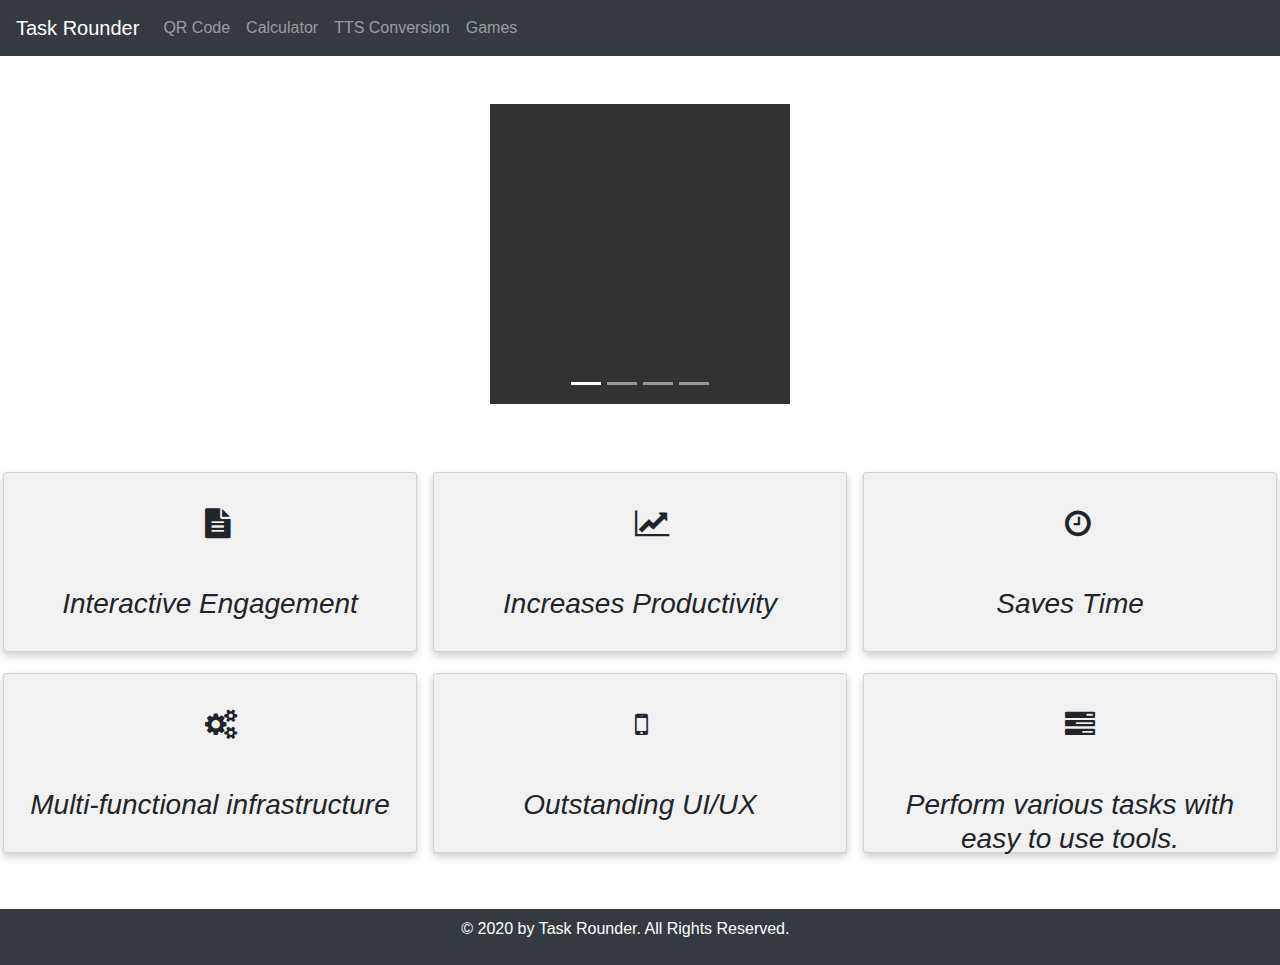
==== index.html @ e1c3a1f3 "design parts" ====
<!DOCTYPE html>
<html lang="en">

<head>
    <meta charset="UTF-8">
    <meta name="viewport" content="width=device-width, initial-scale=1.0">
    <title>Home</title>
    <link rel="stylesheet" href="https://maxcdn.bootstrapcdn.com/bootstrap/4.4.1/css/bootstrap.min.css">
    <script src="https://ajax.googleapis.com/ajax/libs/jquery/3.4.1/jquery.min.js"></script>
    <script src="https://cdnjs.cloudflare.com/ajax/libs/popper.js/1.16.0/umd/popper.min.js"></script>
    <script src="https://maxcdn.bootstrapcdn.com/bootstrap/4.4.1/js/bootstrap.min.js"></script>
    <link rel="stylesheet" href="https://cdnjs.cloudflare.com/ajax/libs/font-awesome/4.7.0/css/font-awesome.min.css">

</head>
<style>
    /* .column {
        float: left;
        width: 33.33%;
        padding: 8px 8px;
    } */
    .col-sm-4 {
        padding: 8px;
    }

    .row {
        margin: 0 -5px;
    }

    .row:after {
        display: table;
        clear: both;
    }

    .card {
        box-shadow: 0 4px 8px 0 rgba(0, 0, 0, 0.2);
        padding: 10px;
        height: 180px;
        text-align: center;
        background-color: #f1f1f1;
    }

    .floating {
        animation-name: floating;
        animation-duration: 3s;
        animation-iteration-count: infinite;
        animation-timing-function: ease-in-out;
        margin-top: 5px;
    }

    @keyframes floating {
        from {
            transform: translate(0, 0px);
        }

        65% {
            transform: translate(0, 15px);
        }

        to {
            transform: translate(0, -0px);
        }
    }

    .container-fluid {
        padding: 20px;
    }

    html {
        scroll-behavior: smooth;
    }
    .fa {
    padding: 20px;
    font-size: 30px;
    width: 50px;
    text-align: center;
    text-decoration: none;
    margin: 5px 2px;
    }
</style>

<body>

    <nav class="navbar navbar-expand-md bg-dark navbar-dark">
        <a class="navbar-brand" href="index.html">Task Rounder</a>
        <button class="navbar-toggler" type="button" data-toggle="collapse" data-target="#collapsetoggle">
            <span class="navbar-toggler-icon"></span>
        </button>
        <div class="collapse navbar-collapse" id="collapsetoggle">
            <ul class="navbar-nav">
                <li class="nav-item">
                    <a class="nav-link" href="qrcodegenerator.html">QR Code</a>
                </li>
                <li class="nav-item">
                    <a class="nav-link" href="calculator.html">Calculator</a>
                </li>
                <li class="nav-item">
                    <a class="nav-link" href="texttospeech.html">TTS Conversion</a>
                </li>
                <li class="nav-item">
                    <a class="nav-link" href="somegame.html">Games</a>
                </li>
            </ul>
        </div>
    </nav>

    <br><br>

    <center>
        <div id="demo" class="carousel slide" data-ride="carousel">

            <!-- Indicators -->
            <ul class="carousel-indicators">
                <li data-target="#demo" data-slide-to="0" class="active"></li>
                <li data-target="#demo" data-slide-to="1"></li>
                <li data-target="#demo" data-slide-to="2"></li>
                <li data-target="#demo" data-slide-to="3"></li>
            </ul>

            <!-- The slideshow -->
            <div class="carousel-inner">
                <div class="carousel-item active">
                    <canvas id="canvas" width="300" height="300" style="background-color:#333">
                    </canvas>
                </div>
                <div class="carousel-item">
                    <img src="tasks.jpg" alt="tasks">
                </div>
                <div class="carousel-item">
                    <img src="multitask.jpg" alt="multitask" width="400px" height="270px">
                </div>
                <div class="carousel-item">
                    <img src="texttask.jpg" alt="texttask" width="400px" height="270px">
                </div>
            </div>

            <!-- Left and right controls -->
            <a class="carousel-control-prev" href="#demo" data-slide="prev">
                <span class="carousel-control-prev-icon"></span>
            </a>
            <a class="carousel-control-next" href="#demo" data-slide="next">
                <span class="carousel-control-next-icon"></span>
            </a>

        </div>
    </center>

    <br><br>

    <div class="row">
        <div class="col-sm-4">
            <div class="card floating">
                <span><i class="fa fa-file-text fa-3x"></i></span><br>
                <h3><i> Interactive Engagement</i></h3>
            </div>
        </div>

        <div class="col-sm-4">
            <div class="card floating">
                <span><i class="fa fa-line-chart fa-3x"></i></span><br>
                <h3><i>Increases Productivity</i></h3>
            </div>
        </div>

        <div class="col-sm-4">
            <div class="card floating">
                <span><i class="fa fa-clock-o fa-3x"></i></span><br>
                <h3><i> Saves Time</i></h3>
            </div>
        </div>
        <br><br>
        <div class="col-sm-4">
            <div class="card floating">
                <span><i class="fa fa-cogs fa-3x"></i></span><br>
                <h3><i> Multi-functional infrastructure</i></h3>
            </div>
        </div>
        <div class="col-sm-4">
            <div class="card floating">
                <span><i class="fa fa-mobile fa-3x"></i></span><br>
                <h3><i> Outstanding UI/UX</i></h3>
            </div>
        </div>
        <div class="col-sm-4">
            <div class="card floating">
                <span><i class="fa fa-tasks fa-3x"></i></span><br>
                <h3><i>Perform various tasks with easy to use tools.</i></h3>
            </div>
        </div>
    </div>
    <br><br>
    <footer>
        <div class="footer bg-dark" id="footer">
            <div class="container">
                <div class="row">
                   <div class="col-sm-4"></div>
                    <div class="col-sm-4">
                        <p style="color: white;">&copy; 2020 by Task Rounder. All Rights Reserved.</p>
                    </div>
                    <div class="col-sm-4"></div>
                </div>
            </div>
        </div>
    </footer>
    <script>
        var canvas = document.getElementById("canvas");
        var ctx = canvas.getContext("2d");
        var radius = canvas.height / 2;
        ctx.translate(radius, radius);
        radius = radius * 0.90
        setInterval(drawClock, 1000);

        function drawClock() {
            drawFace(ctx, radius);
            drawNumbers(ctx, radius);
            drawTime(ctx, radius);
        }

        function drawFace(ctx, radius) {
            var grad;
            ctx.beginPath();
            ctx.arc(0, 0, radius, 0, 2 * Math.PI);
            ctx.fillStyle = 'white';
            ctx.fill();
            grad = ctx.createRadialGradient(0, 0, radius * 0.95, 0, 0, radius * 1.05);
            grad.addColorStop(0, '#333');
            grad.addColorStop(0.5, 'white');
            grad.addColorStop(1, '#333');
            ctx.strokeStyle = grad;
            ctx.lineWidth = radius * 0.1;
            ctx.stroke();
            ctx.beginPath();
            ctx.arc(0, 0, radius * 0.1, 0, 2 * Math.PI);
            ctx.fillStyle = '#333';
            ctx.fill();
        }

        function drawNumbers(ctx, radius) {
            var ang;
            var num;
            ctx.font = radius * 0.15 + "px arial";
            ctx.textBaseline = "middle";
            ctx.textAlign = "center";
            for (num = 1; num < 13; num++) {
                ang = num * Math.PI / 6;
                ctx.rotate(ang);
                ctx.translate(0, -radius * 0.85);
                ctx.rotate(-ang);
                ctx.fillText(num.toString(), 0, 0);
                ctx.rotate(ang);
                ctx.translate(0, radius * 0.85);
                ctx.rotate(-ang);
            }
        }

        function drawTime(ctx, radius) {
            var now = new Date();
            var hour = now.getHours();
            var minute = now.getMinutes();
            var second = now.getSeconds();
            //hour
            hour = hour % 12;
            hour = (hour * Math.PI / 6) +
                (minute * Math.PI / (6 * 60)) +
                (second * Math.PI / (360 * 60));
            drawHand(ctx, hour, radius * 0.5, radius * 0.07);
            //minute
            minute = (minute * Math.PI / 30) + (second * Math.PI / (30 * 60));
            drawHand(ctx, minute, radius * 0.8, radius * 0.07);
            // second
            second = (second * Math.PI / 30);
            drawHand(ctx, second, radius * 0.9, radius * 0.02);
        }

        function drawHand(ctx, pos, length, width) {
            ctx.beginPath();
            ctx.lineWidth = width;
            ctx.lineCap = "round";
            ctx.moveTo(0, 0);
            ctx.rotate(pos);
            ctx.lineTo(0, -length);
            ctx.stroke();
            ctx.rotate(-pos);
        }
    </script>

</body>

</html>
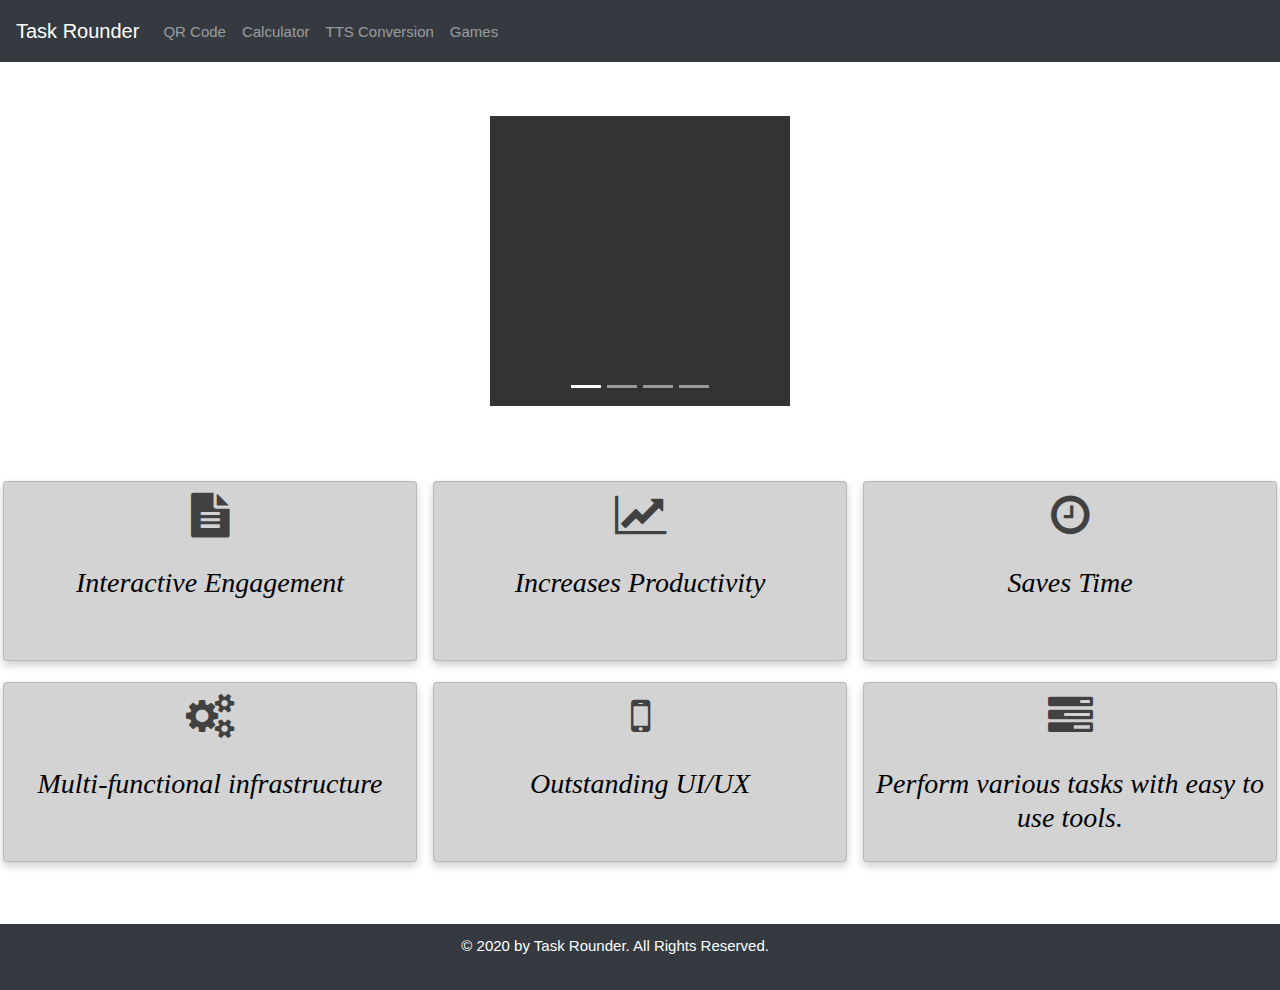
==== commit ae40d26e: "game done" ====
--- a/index.html
+++ b/index.html
@@ -10,35 +10,29 @@
     <script src="https://cdnjs.cloudflare.com/ajax/libs/popper.js/1.16.0/umd/popper.min.js"></script>
     <script src="https://maxcdn.bootstrapcdn.com/bootstrap/4.4.1/js/bootstrap.min.js"></script>
     <link rel="stylesheet" href="https://cdnjs.cloudflare.com/ajax/libs/font-awesome/4.7.0/css/font-awesome.min.css">
-
+    <link rel="stylesheet" href="style.css">
 </head>
 <style>
-    /* .column {
-        float: left;
-        width: 33.33%;
-        padding: 8px 8px;
-    } */
     .col-sm-4 {
         padding: 8px;
     }
-
     .row {
         margin: 0 -5px;
     }
-
     .row:after {
         display: table;
         clear: both;
     }
-
     .card {
         box-shadow: 0 4px 8px 0 rgba(0, 0, 0, 0.2);
         padding: 10px;
         height: 180px;
         text-align: center;
+        background-color: #D3D3D3;
+    }
+    .card:hover{
         background-color: #f1f1f1;
     }
-
     .floating {
         animation-name: floating;
         animation-duration: 3s;
@@ -46,7 +40,6 @@
         animation-timing-function: ease-in-out;
         margin-top: 5px;
     }
-
     @keyframes floating {
         from {
             transform: translate(0, 0px);
@@ -60,21 +53,11 @@
             transform: translate(0, -0px);
         }
     }
-
     .container-fluid {
         padding: 20px;
     }
-
     html {
         scroll-behavior: smooth;
-    }
-    .fa {
-    padding: 20px;
-    font-size: 30px;
-    width: 50px;
-    text-align: center;
-    text-decoration: none;
-    margin: 5px 2px;
     }
 </style>
 
@@ -97,7 +80,7 @@
                     <a class="nav-link" href="texttospeech.html">TTS Conversion</a>
                 </li>
                 <li class="nav-item">
-                    <a class="nav-link" href="somegame.html">Games</a>
+                    <a class="nav-link" href="snakegame.html">Games</a>
                 </li>
             </ul>
         </div>
@@ -119,11 +102,11 @@
             <!-- The slideshow -->
             <div class="carousel-inner">
                 <div class="carousel-item active">
-                    <canvas id="canvas" width="300" height="300" style="background-color:#333">
+                    <canvas id="canvas" width="300" height="290" style="background-color:#333">
                     </canvas>
                 </div>
                 <div class="carousel-item">
-                    <img src="tasks.jpg" alt="tasks">
+                    <img src="tasks.jpg" alt="tasks" width="400px" height="270px">
                 </div>
                 <div class="carousel-item">
                     <img src="multitask.jpg" alt="multitask" width="400px" height="270px">
--- a/style.css
+++ b/style.css
@@ -0,0 +1,1429 @@
+@font-face {
+  font-family: 'icomoon';
+  src: url("../fonts/icomoon/icomoon.eot?srf3rx");
+  src: url("../fonts/icomoon/icomoon.eot?srf3rx#iefix") format("embedded-opentype"), url("../fonts/icomoon/icomoon.ttf?srf3rx") format("truetype"), url("../fonts/icomoon/icomoon.woff?srf3rx") format("woff"), url("../fonts/icomoon/icomoon.svg?srf3rx#icomoon") format("svg");
+  font-weight: normal;
+  font-style: normal; }
+
+/* =======================================================
+*
+* 	Template Style 
+*	Edit this section
+*
+* ======================================================= */
+body {
+  font-family: "Quicksand", Arial, sans-serif;
+  font-weight: 400;
+  font-size: 15px;
+  line-height: 1.8;
+  color: rgba(0, 0, 0, 0.7); }
+  @media screen and (max-width: 992px) {
+    body {
+      font-size: 16px; } }
+
+a {
+  color: #2c98f0;
+  -webkit-transition: 0.5s;
+  -o-transition: 0.5s;
+  transition: 0.5s; }
+  a:hover, a:active, a:focus {
+    color: #2c98f0;
+    outline: none;
+    text-decoration: none !important; }
+
+p {
+  margin-bottom: 1.5em; }
+
+h1, h2, h3, h4, h5, h6 {
+  color: #000;
+  font-family: "Playfair Display", Georgia, serif;
+  font-weight: 400;
+  margin: 0 0 30px 0; }
+
+figure {
+  margin-bottom: 2.5em;
+  float: left;
+  width: 100%; }
+  figure figcaption {
+    font-size: 16px;
+    width: 80%;
+    margin: 20px auto 0px auto;
+    color: #b3b3b3;
+    font-style: italic;
+    font-family: "Quicksand", Arial, sans-serif; }
+    @media screen and (max-width: 480px) {
+      figure figcaption {
+        width: 100%; } }
+
+::-webkit-selection {
+  color: #fff;
+  background: #2c98f0; }
+
+::-moz-selection {
+  color: #fff;
+  background: #2c98f0; }
+
+::selection {
+  color: #fff;
+  background: #2c98f0; }
+
+#colorlib-page {
+  width: 100%;
+  overflow: hidden;
+  position: relative; }
+
+#colorlib-aside {
+  padding-top: 3em;
+  padding-bottom: 40px;
+  float: left;
+  width: 300px;
+  position: fixed;
+  overflow-y: scroll;
+  z-index: 1001;
+  background: #f2f3f7;
+  -webkit-transition: 0.5s;
+  -o-transition: 0.5s;
+  transition: 0.5s; }
+  @media screen and (max-width: 768px) {
+    #colorlib-aside {
+      width: 300px;
+      -moz-transform: translateX(-300px);
+      -webkit-transform: translateX(-300px);
+      -ms-transform: translateX(-300px);
+      -o-transform: translateX(-300px);
+      transform: translateX(-300px);
+      padding-top: 4em; } }
+  #colorlib-aside .author-img {
+    width: 150px;
+    height: 150px;
+    margin: 0 auto;
+    margin-bottom: 30px;
+    -webkit-border-radius: 50%;
+    -moz-border-radius: 50%;
+    -ms-border-radius: 50%;
+    border-radius: 50%; }
+  #colorlib-aside .position {
+    display: block;
+    margin-bottom: 2em;
+    font-size: 12px;
+    text-transform: uppercase; }
+  #colorlib-aside #colorlib-logo {
+    text-align: right;
+    font-weight: 700;
+    font-size: 22px;
+    margin-bottom: .5em;
+    display: block;
+    width: 100%; }
+    #colorlib-aside #colorlib-logo a {
+      display: block;
+      text-align: center;
+      color: #000;
+      padding-right: .3em; }
+  #colorlib-aside #colorlib-main-menu {
+    display: block;
+    width: 100%; }
+    #colorlib-aside #colorlib-main-menu .collapse {
+      display: block !important; }
+    #colorlib-aside #colorlib-main-menu ul {
+      text-align: center;
+      margin: 0;
+      padding: 0; }
+      @media screen and (max-width: 768px) {
+        #colorlib-aside #colorlib-main-menu ul {
+          margin: 0 0 2em 0; } }
+      #colorlib-aside #colorlib-main-menu ul li {
+        margin: 0 0 10px 0;
+        padding: 0;
+        list-style: none;
+        font-size: 12px;
+        font-weight: 500;
+        text-transform: uppercase;
+        letter-spacing: 1px; }
+        #colorlib-aside #colorlib-main-menu ul li a {
+          color: rgba(0, 0, 0, 0.7);
+          text-decoration: none;
+          position: relative;
+          padding: 10px 0;
+          font-family: "Quicksand", Arial, sans-serif;
+          -webkit-transition: 0.3s;
+          -o-transition: 0.3s;
+          transition: 0.3s; }
+          #colorlib-aside #colorlib-main-menu ul li a:after {
+            content: "";
+            position: absolute;
+            height: 1px;
+            bottom: 7px;
+            left: 0;
+            right: 0;
+            background-color: #2c98f0;
+            visibility: hidden;
+            -webkit-transform: scaleX(0);
+            -moz-transform: scaleX(0);
+            -ms-transform: scaleX(0);
+            -o-transform: scaleX(0);
+            transform: scaleX(0);
+            -webkit-transition: all 0.3s cubic-bezier(0.175, 0.885, 0.32, 1.275);
+            -moz-transition: all 0.3s cubic-bezier(0.175, 0.885, 0.32, 1.275);
+            -ms-transition: all 0.3s cubic-bezier(0.175, 0.885, 0.32, 1.275);
+            -o-transition: all 0.3s cubic-bezier(0.175, 0.885, 0.32, 1.275);
+            transition: all 0.3s cubic-bezier(0.175, 0.885, 0.32, 1.275); }
+          #colorlib-aside #colorlib-main-menu ul li a:hover {
+            text-decoration: none;
+            color: black; }
+            #colorlib-aside #colorlib-main-menu ul li a:hover:after {
+              visibility: visible;
+              -webkit-transform: scaleX(1);
+              -moz-transform: scaleX(1);
+              -ms-transform: scaleX(1);
+              -o-transform: scaleX(1);
+              transform: scaleX(1); }
+        #colorlib-aside #colorlib-main-menu ul li.active a {
+          color: #2c98f0; }
+          #colorlib-aside #colorlib-main-menu ul li.active a:after {
+            visibility: visible;
+            -webkit-transform: scaleX(1);
+            -moz-transform: scaleX(1);
+            -ms-transform: scaleX(1);
+            -o-transform: scaleX(1);
+            transform: scaleX(1); }
+  #colorlib-aside .colorlib-footer {
+    font-size: 15px;
+    text-align: center;
+    font-weight: 400;
+    color: rgba(0, 0, 0, 0.5);
+    padding: 0 20px;
+    width: 100%; }
+    @media screen and (max-width: 768px) {
+      #colorlib-aside .colorlib-footer {
+        position: relative;
+        bottom: 0; } }
+    #colorlib-aside .colorlib-footer span {
+      display: block; }
+    #colorlib-aside .colorlib-footer ul {
+      padding: 0;
+      margin: 0; }
+      #colorlib-aside .colorlib-footer ul li {
+        padding: 0;
+        margin: 0;
+        display: inline;
+        list-style: none; }
+        #colorlib-aside .colorlib-footer ul li a {
+          color: rgba(255, 255, 255, 0.3);
+          padding: 4px; }
+          #colorlib-aside .colorlib-footer ul li a:hover, #colorlib-aside .colorlib-footer ul li a:active, #colorlib-aside .colorlib-footer ul li a:focus {
+            text-decoration: none;
+            outline: none;
+            color: #2c98f0; }
+
+.container-wrap {
+  max-width: 1170px;
+  margin: 0 auto; }
+
+#colorlib-main {
+  width: calc(100% - 300px);
+  float: right;
+  -webkit-transition: 0.5s;
+  -o-transition: 0.5s;
+  transition: 0.5s; }
+  @media screen and (max-width: 768px) {
+    #colorlib-main {
+      width: 100%;
+      padding: 0 1em; } }
+
+#colorlib-hero {
+  min-height: 500px;
+  background: #fff url(../images/loader.gif) no-repeat center center;
+  width: 100%;
+  float: left;
+  margin-bottom: 10em;
+  clear: both; }
+  #colorlib-hero .flexslider {
+    border: none;
+    z-index: 1;
+    margin-bottom: 0; }
+    #colorlib-hero .flexslider .slides {
+      position: relative;
+      overflow: visible; }
+      #colorlib-hero .flexslider .slides li {
+        background-repeat: no-repeat;
+        background-size: cover;
+        background-position: bottom center;
+        min-height: 400px;
+        position: relative; }
+    #colorlib-hero .flexslider .flex-control-nav {
+      bottom: 20px;
+      z-index: 1000;
+      left: 20px;
+      float: left;
+      width: auto; }
+      @media screen and (max-width: 768px) {
+        #colorlib-hero .flexslider .flex-control-nav {
+          right: 20px;
+          top: 100px; } }
+      #colorlib-hero .flexslider .flex-control-nav li {
+        display: block;
+        margin-bottom: 10px; }
+        #colorlib-hero .flexslider .flex-control-nav li a {
+          background: rgba(0, 0, 0, 0.5);
+          -webkit-box-shadow: none;
+          box-shadow: none;
+          width: 12px;
+          height: 12px;
+          cursor: pointer; }
+          #colorlib-hero .flexslider .flex-control-nav li a.flex-active {
+            cursor: pointer;
+            background: transparent;
+            border: 2px solid #2c98f0; }
+    #colorlib-hero .flexslider .flex-direction-nav {
+      display: none; }
+    #colorlib-hero .flexslider .slider-text {
+      display: table;
+      opacity: 0;
+      min-height: 500px;
+      z-index: 9; }
+      #colorlib-hero .flexslider .slider-text > .slider-text-inner {
+        display: table-cell;
+        vertical-align: middle;
+        min-height: 700px;
+        padding: 2.5em;
+        position: relative; }
+        @media screen and (max-width: 768px) {
+          #colorlib-hero .flexslider .slider-text > .slider-text-inner {
+            text-align: center; } }
+        #colorlib-hero .flexslider .slider-text > .slider-text-inner h1, #colorlib-hero .flexslider .slider-text > .slider-text-inner h2 {
+          margin: 0;
+          padding: 0;
+          color: black;
+          font-family: "Playfair Display", Georgia, serif; }
+        #colorlib-hero .flexslider .slider-text > .slider-text-inner h1 {
+          margin-bottom: 20px;
+          font-size: 60px;
+          line-height: 1.3;
+          font-weight: 700; }
+          @media screen and (max-width: 768px) {
+            #colorlib-hero .flexslider .slider-text > .slider-text-inner h1 {
+              font-size: 28px; } }
+        #colorlib-hero .flexslider .slider-text > .slider-text-inner h2 {
+          font-size: 18px;
+          line-height: 1.5;
+          margin-bottom: 30px;
+          font-weight: 300;
+          font-family: "Quicksand", Arial, sans-serif; }
+          #colorlib-hero .flexslider .slider-text > .slider-text-inner h2 a {
+            color: rgba(44, 152, 240, 0.8);
+            border-bottom: 1px solid rgba(44, 152, 240, 0.7); }
+        #colorlib-hero .flexslider .slider-text > .slider-text-inner .heading-section {
+          font-size: 50px; }
+          @media screen and (max-width: 768px) {
+            #colorlib-hero .flexslider .slider-text > .slider-text-inner .heading-section {
+              font-size: 30px; } }
+        #colorlib-hero .flexslider .slider-text > .slider-text-inner s
+.colorlib-lead {
+          font-size: 20px;
+          color: #fff; }
+        #colorlib-hero .flexslider .slider-text > .slider-text-inner p {
+          margin-bottom: 0; }
+        #colorlib-hero .flexslider .slider-text > .slider-text-inner .btn {
+          font-size: 12px;
+          text-transform: uppercase;
+          letter-spacing: 2px;
+          color: #000;
+          padding: 10px 15px !important;
+          border: none;
+          font-weight: 400; }
+          #colorlib-hero .flexslider .slider-text > .slider-text-inner .btn.btn-learn {
+            color: #000;
+            border: 1px solid #000;
+            background: transparent !important; }
+            #colorlib-hero .flexslider .slider-text > .slider-text-inner .btn.btn-learn:hover {
+              background: transparent !important;
+              border: 1px solid #000 !important; }
+          @media screen and (max-width: 768px) {
+            #colorlib-hero .flexslider .slider-text > .slider-text-inner .btn {
+              width: 100%; } }
+
+body.offcanvas {
+  overflow-x: hidden; }
+  body.offcanvas #colorlib-aside {
+    -moz-transform: translateX(0);
+    -webkit-transform: translateX(0);
+    -ms-transform: translateX(0);
+    -o-transform: translateX(0);
+    transform: translateX(0);
+    width: 300px;
+    background: #f2f3f7;
+    z-index: 999;
+    position: fixed; }
+  body.offcanvas #colorlib-main, body.offcanvas .colorlib-nav-toggle {
+    top: 0;
+    -moz-transform: translateX(300px);
+    -webkit-transform: translateX(300px);
+    -ms-transform: translateX(300px);
+    -o-transform: translateX(300px);
+    transform: translateX(300px); }
+
+.colorlib-narrow-content {
+  padding: 0 2.5em; }
+  @media screen and (max-width: 768px) {
+    .colorlib-narrow-content {
+      padding: 0; } }
+
+.no-gutters {
+  margin: 0;
+  padding: 0; }
+
+.colorlib-experience,
+.colorlib-skills,
+.colorlib-education,
+.colorlib-blog,
+.colorlib-work,
+.colorlib-about,
+.colorlib-services,
+.colorlib-contact {
+  padding-top: 4em;
+  padding-bottom: 9em;
+  clear: both;
+  width: 100%;
+  display: block; }
+  @media screen and (max-width: 768px) {
+    .colorlib-experience,
+    .colorlib-skills,
+    .colorlib-education,
+    .colorlib-blog,
+    .colorlib-work,
+    .colorlib-about,
+    .colorlib-services,
+    .colorlib-contact {
+      padding-top: 5em;
+      padding-bottom: 8em; } }
+
+.author-img {
+  background-size: cover;
+  background-position: center center;
+  background-repeat: no-repeat;
+  position: relative; }
+
+.colorlib-heading {
+  font-size: 18px;
+  margin-bottom: 4em;
+  font-weight: 700;
+  text-transform: uppercase;
+  letter-spacing: 5px;
+  line-height: 1.8;
+  position: relative; }
+  .colorlib-heading span {
+    display: block; }
+  @media screen and (max-width: 768px) {
+    .colorlib-heading {
+      margin-bottom: 3em; } }
+
+.heading-meta {
+  margin-bottom: 15px;
+  display: block;
+  font-size: 10px;
+  text-transform: uppercase;
+  color: #999999;
+  font-weight: 500;
+  letter-spacing: 5px; }
+
+.about-img {
+  width: 100%;
+  height: 600px;
+  margin-bottom: 30px; }
+
+.about-desc h3 {
+  font-size: 18px;
+  text-transform: uppercase;
+  letter-spacing: 5px;
+  font-weight: 500; }
+
+.hire {
+  padding: 2em;
+  background: #f9bf3f; }
+  .hire h2 {
+    line-height: 1.5; }
+  .hire .btn-hire {
+    color: #000;
+    text-transform: uppercase;
+    letter-spacing: 1px;
+    bordeR: 1px solid #000;
+    padding: 2px 10px; }
+
+.fancy-collapse-panel .panel-default > .panel-heading {
+  padding: 0; }
+
+.panel-heading a {
+  padding: 20px 25px;
+  display: block;
+  width: 100%;
+  font-weight: 500;
+  font-size: 14px;
+  letter-spacing: 1px;
+  text-transform: uppercase;
+  font-family: "Quicksand", Arial, sans-serif;
+  background-color: #2c98f0;
+  color: #fff;
+  position: relative;
+  -webkit-box-shadow: none !important;
+  -moz-box-shadow: none !important;
+  -ms-box-shadow: none !important;
+  -o-box-shadow: none !important;
+  box-shadow: none !important; }
+
+.panel {
+  -webkit-box-shadow: none !important;
+  -moz-box-shadow: none !important;
+  -ms-box-shadow: none !important;
+  -o-box-shadow: none !important;
+  box-shadow: none !important;
+  border: none; }
+
+.panel-heading a:after {
+  font-family: "icomoon";
+  content: "\e115";
+  position: absolute;
+  right: 20px;
+  font-size: 14px;
+  font-weight: 400;
+  top: 50%;
+  line-height: 1;
+  margin-top: -7px; }
+
+.panel-heading a.collapsed:after {
+  content: "\e114"; }
+
+.panel-heading a.collapsed {
+  background: #f2f3f7;
+  border: 1px solid #e6e6e6 !important;
+  color: #333333; }
+
+.panel-body {
+  padding: 1.5em;
+  margin-top: 5px;
+  border: 1px solid #e6e6e6 !important; }
+
+.timeline-centered {
+  position: relative;
+  margin-bottom: 30px; }
+
+.timeline-centered:before, .timeline-centered:after {
+  content: " ";
+  display: table; }
+
+.timeline-centered:after {
+  clear: both; }
+
+.timeline-centered:before, .timeline-centered:after {
+  content: " ";
+  display: table; }
+
+.timeline-centered:after {
+  clear: both; }
+
+.timeline-centered:before {
+  content: '';
+  position: absolute;
+  display: block;
+  width: 4px;
+  background: #f2f3f7;
+  top: 20px;
+  bottom: 20px;
+  margin-left: 29px; }
+
+.timeline-centered .timeline-entry {
+  position: relative;
+  margin-top: 5px;
+  margin-left: 30px;
+  margin-bottom: 10px;
+  clear: both; }
+
+.timeline-centered .timeline-entry .timeline-entry-inner {
+  position: relative;
+  margin-left: -20px; }
+
+.timeline-centered .timeline-entry .timeline-entry-inner .timeline-icon {
+  display: block;
+  width: 40px;
+  height: 40px;
+  background: #2c98f0;
+  -webkit-border-radius: 50%;
+  -moz-border-radius: 50%;
+  -ms-border-radius: 50%;
+  border-radius: 50%;
+  text-align: center;
+  -moz-box-shadow: 0 0 0 5px #f2f3f7;
+  -webkit-box-shadow: 0 0 0 5px #f2f3f7;
+  box-shadow: 0 0 0 5px #f2f3f7;
+  line-height: 40px;
+  float: left; }
+  .timeline-centered .timeline-entry .timeline-entry-inner .timeline-icon i {
+    color: #fff; }
+  .timeline-centered .timeline-entry .timeline-entry-inner .timeline-icon.color-2 {
+    background: #ec5453; }
+  .timeline-centered .timeline-entry .timeline-entry-inner .timeline-icon.color-3 {
+    background: #f9bf3f; }
+  .timeline-centered .timeline-entry .timeline-entry-inner .timeline-icon.color-4 {
+    background: #a84cb8; }
+  .timeline-centered .timeline-entry .timeline-entry-inner .timeline-icon.color-5 {
+    background: #2fa499; }
+  .timeline-centered .timeline-entry .timeline-entry-inner .timeline-icon.color-none {
+    background: #fff;
+    width: 20px;
+    height: 20px;
+    margin-left: 10px; }
+
+.timeline-centered .timeline-entry .timeline-entry-inner .timeline-label {
+  position: relative;
+  background: #f2f3f7;
+  padding: 1.5em;
+  margin-left: 60px;
+  -webkit-background-clip: padding-box;
+  -moz-background-clip: padding;
+  background-clip: padding-box; }
+
+.timeline-centered .timeline-entry .timeline-entry-inner .timeline-label:after {
+  content: '';
+  display: block;
+  position: absolute;
+  width: 0;
+  height: 0;
+  border-style: solid;
+  border-width: 9px 9px 9px 0;
+  border-color: transparent #f2f3f7 transparent transparent;
+  left: 0;
+  top: 10px;
+  margin-left: -9px; }
+
+.timeline-centered .timeline-entry .timeline-entry-inner .timeline-label p + p {
+  margin-top: 15px; }
+
+.timeline-centered .timeline-entry .timeline-entry-inner .timeline-label h2 {
+  font-size: 20px;
+  font-family: "Quicksand", Arial, sans-serif;
+  font-weight: 500; }
+
+.timeline-centered .timeline-entry .timeline-entry-inner .timeline-label h2 a {
+  color: #000; }
+
+.timeline-centered .timeline-entry .timeline-entry-inner .timeline-label h2 span {
+  -webkit-opacity: .4;
+  -moz-opacity: .4;
+  opacity: .4;
+  -ms-filter: alpha(opacity=40);
+  filter: alpha(opacity=40);
+  font-size: 16px; }
+
+.services {
+  margin-bottom: 30px;
+  padding: 1.5em;
+  -webkit-box-shadow: 0px 0px 56px -8px rgba(0, 0, 0, 0.17);
+  -moz-box-shadow: 0px 0px 56px -8px rgba(0, 0, 0, 0.17);
+  -ms-box-shadow: 0px 0px 56px -8px rgba(0, 0, 0, 0.17);
+  -o-box-shadow: 0px 0px 56px -8px rgba(0, 0, 0, 0.17);
+  box-shadow: 0px 0px 56px -8px rgba(0, 0, 0, 0.17);
+  border-bottom: 2px solid #2c98f0; }
+  .services .icon2 {
+    display: block;
+    margin-bottom: 20px; }
+    .services .icon2 i {
+      font-size: 30px;
+      color: #2c98f0; }
+  .services h3 {
+    font-family: "Quicksand", Arial, sans-serif;
+    font-size: 16px;
+    font-weight: 500; }
+  .services.color-2 {
+    border-bottom: 2px solid #ec5453; }
+    .services.color-2 .icon2 i {
+      color: #ec5453; }
+  .services.color-3 {
+    border-bottom: 2px solid #f9bf3f; }
+    .services.color-3 .icon2 i {
+      color: #f9bf3f; }
+  .services.color-4 {
+    border-bottom: 2px solid #a84cb8; }
+    .services.color-4 .icon2 i {
+      color: #a84cb8; }
+  .services.color-5 {
+    border-bottom: 2px solid #2fa499; }
+  .services.color-6 {
+    border-bottom: 2px solid #4054b2; }
+
+.services {
+  margin-bottom: 80px;
+  position: relative;
+  z-index: 0; }
+  @media screen and (max-width: 768px) {
+    .services {
+      margin-bottom: 4em; } }
+  .services .icon {
+    position: absolute;
+    top: -20px;
+    left: 0;
+    right: 0;
+    width: 100px;
+    height: 50px;
+    display: table;
+    margin: 0 auto;
+    background: #2c98f0; }
+    .services .icon:before, .services .icon:after {
+      position: absolute;
+      left: 0;
+      right: 0;
+      content: ''; }
+    .services .icon:before {
+      top: -30px;
+      width: 0;
+      height: 0;
+      border-style: solid;
+      border-width: 0 50px 30px 50px;
+      border-color: transparent transparent #2c98f0 transparent; }
+    .services .icon:after {
+      bottom: -30px;
+      width: 0;
+      height: 0;
+      border-style: solid;
+      border-width: 30px 50px 0 50px;
+      border-color: #2c98f0 transparent transparent transparent; }
+    .services .icon i {
+      font-size: 30px;
+      color: #fff;
+      z-index: 1;
+      display: table-cell;
+      vertical-align: middle; }
+  .services .desc {
+    margin-top: 60px; }
+    .services .desc h3 {
+      font-size: 16px;
+      font-weight: 700;
+      text-transform: uppercase; }
+  .services.color-2 .icon {
+    background: #ec5453; }
+    .services.color-2 .icon:before {
+      border-color: transparent transparent #ec5453 transparent; }
+    .services.color-2 .icon:after {
+      border-color: #ec5453 transparent transparent transparent; }
+  .services.color-3 .icon {
+    background: #f9bf3f; }
+    .services.color-3 .icon:before {
+      border-color: transparent transparent #f9bf3f transparent; }
+    .services.color-3 .icon:after {
+      border-color: #f9bf3f transparent transparent transparent; }
+  .services.color-4 .icon {
+    background: #a84cb8; }
+    .services.color-4 .icon:before {
+      border-color: transparent transparent #a84cb8 transparent; }
+    .services.color-4 .icon:after {
+      border-color: #a84cb8 transparent transparent transparent; }
+  .services.color-5 .icon {
+    background: #2fa499; }
+    .services.color-5 .icon:before {
+      border-color: transparent transparent #2fa499 transparent; }
+    .services.color-5 .icon:after {
+      border-color: #2fa499 transparent transparent transparent; }
+  .services.color-6 .icon {
+    background: #4054b2; }
+    .services.color-6 .icon:before {
+      border-color: transparent transparent #4054b2 transparent; }
+    .services.color-6 .icon:after {
+      border-color: #4054b2 transparent transparent transparent; }
+
+.progress-wrap h3 {
+  font-size: 16px;
+  font-family: "Quicksand", Arial, sans-serif;
+  margin-bottom: 10px; }
+
+.progress {
+  height: 6px;
+  -webkit-box-shadow: none;
+  box-shadow: none;
+  background: #f2f3f7;
+  overflow: visible; }
+
+.progress-bar {
+  background: #2c98f0;
+  -webkit-box-shadow: none;
+  box-shadow: none;
+  font-size: 12px;
+  line-height: 1.2;
+  color: #000;
+  font-weight: 600;
+  text-align: right;
+  position: relative;
+  overflow: visible;
+  -webkit-border-radius: 8px;
+  -moz-border-radius: 8px;
+  -ms-border-radius: 8px;
+  border-radius: 8px; }
+  .progress-bar:after {
+    position: absolute;
+    top: -2px;
+    right: 0;
+    width: 10px;
+    height: 10px;
+    content: '';
+    background: #2c98f0;
+    -webkit-border-radius: 50%;
+    -moz-border-radius: 50%;
+    -ms-border-radius: 50%;
+    border-radius: 50%; }
+  .progress-bar span {
+    position: absolute;
+    top: -22px;
+    right: 0; }
+  .progress-bar.color-1 {
+    background: #2c98f0; }
+    .progress-bar.color-1:after {
+      background: #2c98f0; }
+    .progress-bar.color-1 span {
+      color: #2c98f0; }
+  .progress-bar.color-2 {
+    background: #ec5453; }
+    .progress-bar.color-2:after {
+      background: #ec5453; }
+    .progress-bar.color-2 span {
+      color: #ec5453; }
+  .progress-bar.color-3 {
+    background: #f9bf3f; }
+    .progress-bar.color-3:after {
+      background: #f9bf3f; }
+    .progress-bar.color-3 span {
+      color: #f9bf3f; }
+  .progress-bar.color-4 {
+    background: #a84cb8; }
+    .progress-bar.color-4:after {
+      background: #a84cb8; }
+    .progress-bar.color-4 span {
+      color: #a84cb8; }
+  .progress-bar.color-5 {
+    background: #2fa499; }
+    .progress-bar.color-5:after {
+      background: #2fa499; }
+    .progress-bar.color-5 span {
+      color: #2fa499; }
+  .progress-bar.color-6 {
+    background: #4054b2; }
+    .progress-bar.color-6:after {
+      background: #4054b2; }
+    .progress-bar.color-6 span {
+      color: #4054b2; }
+
+.colorlib-feature {
+  text-align: left;
+  width: 100%;
+  float: left;
+  margin-bottom: 40px;
+  position: relative; }
+  .colorlib-feature .colorlib-icon {
+    position: absolute;
+    top: 0;
+    left: 0;
+    width: 100px;
+    height: 100px;
+    display: table;
+    text-align: center;
+    background: #f2f3f7;
+    -webkit-border-radius: 2px;
+    -moz-border-radius: 2px;
+    -ms-border-radius: 2px;
+    border-radius: 2px; }
+    .colorlib-feature .colorlib-icon i {
+      display: table-cell;
+      vertical-align: middle;
+      color: #2c98f0;
+      font-size: 60px;
+      height: 100px; }
+      @media screen and (max-width: 1200px) {
+        .colorlib-feature .colorlib-icon i {
+          font-size: 40px; } }
+  .colorlib-feature .colorlib-text {
+    padding-left: 120px;
+    width: 100%; }
+    .colorlib-feature .colorlib-text h2, .colorlib-feature .colorlib-text h3 {
+      margin: 0;
+      padding: 0; }
+    .colorlib-feature .colorlib-text h3 {
+      font-weight: 500;
+      margin-bottom: 20px;
+      color: rgba(0, 0, 0, 0.7);
+      font-size: 14px;
+      letter-spacing: 3px;
+      text-transform: uppercase; }
+  .colorlib-feature.colorlib-feature-sm .colorlib-text {
+    margin-top: 30px; }
+  .colorlib-feature.colorlib-feature-sm .colorlib-icon i {
+    color: #2c98f0;
+    font-size: 40px; }
+    @media screen and (max-width: 1200px) {
+      .colorlib-feature.colorlib-feature-sm .colorlib-icon i {
+        font-size: 28px; } }
+
+.blog-entry {
+  width: 100%;
+  float: left;
+  background: #fff;
+  margin-bottom: 3em; }
+  @media screen and (max-width: 768px) {
+    .blog-entry {
+      margin-bottom: 3em; } }
+  .blog-entry .blog-img {
+    width: 100%;
+    float: left;
+    overflow: hidden;
+    position: relative;
+    z-index: 1;
+    margin-bottom: 25px; }
+    .blog-entry .blog-img img {
+      position: relative;
+      max-width: 100%;
+      -webkit-transform: scale(1);
+      -moz-transform: scale(1);
+      -ms-transform: scale(1);
+      -o-transform: scale(1);
+      transform: scale(1);
+      -webkit-transition: 0.3s;
+      -o-transition: 0.3s;
+      transition: 0.3s; }
+  .blog-entry .desc h3 {
+    font-size: 16px;
+    margin-bottom: 25px;
+    line-height: auto;
+    font-weight: 500;
+    text-transform: uppercase;
+    letter-spacing: 1px;
+    font-family: "Quicksand", Arial, sans-serif; }
+    .blog-entry .desc h3 a {
+      color: #000;
+      text-decoration: none; }
+  .blog-entry .desc span {
+    display: block;
+    margin-bottom: 20px;
+    font-size: 12px;
+    color: rgba(0, 0, 0, 0.4) !important;
+    text-transform: uppercase;
+    letter-spacing: 1px;
+    font-weight: 400; }
+    .blog-entry .desc span small i {
+      color: #999999; }
+  .blog-entry .desc .lead {
+    font-size: 12px;
+    text-transform: uppercase;
+    letter-spacing: 2px;
+    color: #000; }
+  .blog-entry:hover .blog-img img {
+    -webkit-transform: scale(1.1);
+    -moz-transform: scale(1.1);
+    -ms-transform: scale(1.1);
+    -o-transform: scale(1.1);
+    transform: scale(1.1); }
+
+.work-menu span {
+  margin-left: 10px; }
+  .work-menu span:first-child {
+    margin-left: 0; }
+  .work-menu span a {
+    color: #000; }
+    .work-menu span a.active {
+      color: #2c98f0; }
+
+.project {
+  background-size: cover;
+  background-position: center center;
+  background-repeat: no-repeat;
+  position: relative;
+  height: 300px;
+  width: 100%;
+  display: block;
+  margin-bottom: 30px; }
+  .project .desc {
+    position: absolute;
+    top: 0;
+    bottom: 0;
+    left: 0;
+    right: 0;
+    background: #2c98f0;
+    opacity: 0;
+    -webkit-transition: 0.3s;
+    -o-transition: 0.3s;
+    transition: 0.3s; }
+    .project .desc .con {
+      padding: 20px;
+      display: block;
+      position: relative;
+      height: 300px; }
+      .project .desc .con .icon {
+        position: absolute;
+        bottom: 20px;
+        left: 20px;
+        right: 20px; }
+        .project .desc .con .icon span {
+          display: inline;
+          padding-right: 5px; }
+          .project .desc .con .icon span a {
+            color: #333333;
+            padding: 5px;
+            background: rgba(255, 255, 255, 0.5);
+            -webkit-border-radius: 4px;
+            -moz-border-radius: 4px;
+            -ms-border-radius: 4px;
+            border-radius: 4px; }
+        .project .desc .con .icon i {
+          font-size: 16px;
+          color: #333333; }
+    .project .desc h3 {
+      font-family: "Quicksand", Arial, sans-serif;
+      font-size: 16px;
+      font-weight: 500;
+      text-transform: uppercase;
+      letter-spacing: 1px;
+      -webkit-transition: -webkit-transform 0.3s, opacity 0.3s;
+      -webkit-transition: opacity 0.3s, -webkit-transform 0.3s;
+      transition: opacity 0.3s, -webkit-transform 0.3s;
+      -o-transition: transform 0.3s, opacity 0.3s;
+      transition: transform 0.3s, opacity 0.3s;
+      transition: transform 0.3s, opacity 0.3s, -webkit-transform 0.3s;
+      -webkit-transform: translate3d(0, -15px, 0);
+      transform: translate3d(0, -15px, 0);
+      margin-bottom: 15px; }
+      .project .desc h3 a {
+        color: #fff; }
+    .project .desc span {
+      display: block;
+      color: rgba(255, 255, 255, 0.7);
+      font-size: 13px;
+      -webkit-transition: -webkit-transform 0.3s, opacity 0.3s;
+      -webkit-transition: opacity 0.3s, -webkit-transform 0.3s;
+      transition: opacity 0.3s, -webkit-transform 0.3s;
+      -o-transition: transform 0.3s, opacity 0.3s;
+      transition: transform 0.3s, opacity 0.3s;
+      transition: transform 0.3s, opacity 0.3s, -webkit-transform 0.3s;
+      -webkit-transform: translate3d(0, 15px, 0);
+      transform: translate3d(0, 15px, 0); }
+      .project .desc span a {
+        color: #000; }
+    @media screen and (max-width: 768px) {
+      .project .desc {
+        opacity: 1;
+        background: rgba(0, 0, 0, 0.4); }
+        .project .desc h3 {
+          font-style: 28px;
+          -webkit-transform: translate3d(0, 0, 0);
+          transform: translate3d(0, 0, 0);
+          color: #000; }
+        .project .desc span {
+          -webkit-transform: translate3d(0, 0, 0);
+          transform: translate3d(0, 0, 0); } }
+  .project:hover .desc {
+    opacity: 1; }
+    .project:hover .desc h3 {
+      -webkit-transform: translate3d(0, 0, 0);
+      transform: translate3d(0, 0, 0); }
+    .project:hover .desc span {
+      -webkit-transform: translate3d(0, 0, 0);
+      transform: translate3d(0, 0, 0); }
+
+.btn-load-more {
+  width: 100%; }
+
+#colorlib-counter {
+  position: relative;
+  clear: both;
+  margin-bottom: 5em; }
+
+.colorlib-counters {
+  padding: 3em 0;
+  background-size: cover;
+  background-attachment: fixed;
+  background-position: center center; }
+  .colorlib-counters .overlay {
+    z-index: 0;
+    position: absolute;
+    bottom: 0;
+    top: 0;
+    left: 0;
+    right: 0;
+    background: rgba(0, 0, 0, 0.4); }
+  .colorlib-counters .icon {
+    width: 100px;
+    height: 100px;
+    display: table;
+    margin: 0 auto;
+    margin-bottom: 20px; }
+    .colorlib-counters .icon i {
+      display: table-cell;
+      vertical-align: middle;
+      width: 100px;
+      height: 100px;
+      font-size: 50px;
+      color: #2c98f0;
+      background: #fff;
+      -webkit-border-radius: 50%;
+      -moz-border-radius: 50%;
+      -ms-border-radius: 50%;
+      border-radius: 50%; }
+  .colorlib-counters .counter-wrap {
+    border: 1px solid red !important; }
+  .colorlib-counters .colorlib-counter {
+    font-size: 40px;
+    display: block;
+    color: white;
+    font-family: "Quicksand", Arial, sans-serif;
+    width: 100%;
+    font-weight: 700;
+    margin-bottom: .3em; }
+  .colorlib-counters .colorlib-counter-label {
+    color: rgba(255, 255, 255, 0.7);
+    text-transform: uppercase;
+    font-size: 14px;
+    letter-spacing: 5px;
+    margin-bottom: 2em;
+    display: block; }
+
+.colorlib-social {
+  padding: 0;
+  margin: 0;
+  text-align: center; }
+  .colorlib-social li {
+    padding: 0;
+    margin: 0;
+    list-style: none;
+    display: -moz-inline-stack;
+    display: inline-block;
+    zoom: 1;
+    *display: inline; }
+    .colorlib-social li a {
+      font-size: 22px;
+      color: #000;
+      padding: 10px;
+      display: -moz-inline-stack;
+      display: inline-block;
+      zoom: 1;
+      *display: inline;
+      -webkit-border-radius: 7px;
+      -moz-border-radius: 7px;
+      -ms-border-radius: 7px;
+      border-radius: 7px; }
+      @media screen and (max-width: 768px) {
+        .colorlib-social li a {
+          padding: 10px 8px; } }
+      .colorlib-social li a:hover {
+        color: #2c98f0; }
+      .colorlib-social li a:hover, .colorlib-social li a:active, .colorlib-social li a:focus {
+        outline: none;
+        text-decoration: none;
+        color: #2c98f0; }
+
+#map {
+  width: 100%;
+  height: 700px; }
+  @media screen and (max-width: 768px) {
+    #map {
+      height: 200px; } }
+
+.colorlib-bg-color {
+  background: #fafafa;
+  position: relative; }
+
+.pagination {
+  padding: 0; }
+  .pagination li {
+    margin: 2px; }
+    .pagination li a {
+      color: #000;
+      background: transparent;
+      color: #000;
+      margin: 2px;
+      -webkit-border-radius: 0;
+      -moz-border-radius: 0;
+      -ms-border-radius: 0;
+      border-radius: 0; }
+      .pagination li a:first-child {
+        -webkit-border-radius: 2px;
+        -moz-border-radius: 2px;
+        -ms-border-radius: 2px;
+        border-radius: 2px; }
+      .pagination li a:hover, .pagination li a:focus {
+        background: #2c98f0;
+        color: #fff;
+        border: 1px solid #2c98f0; }
+      @media screen and (max-width: 768px) {
+        .pagination li a {
+          padding: 7px 15px; } }
+    .pagination li.active a {
+      background: #2c98f0;
+      border: 1px solid #2c98f0 !important; }
+      .pagination li.active a:hover, .pagination li.active a:focus {
+        background: #2c98f0;
+        color: #fff;
+        border: 1px solid #2c98f0 !important; }
+
+.btn {
+  margin-right: 4px;
+  margin-bottom: 4px;
+  font-family: "Quicksand", Arial, sans-serif;
+  font-size: 12px;
+  font-weight: 400;
+  text-transform: uppercase;
+  letter-spacing: 1px;
+  -webkit-border-radius: 2px;
+  -moz-border-radius: 2px;
+  -ms-border-radius: 2px;
+  border-radius: 2px;
+  -webkit-transition: 0.5s;
+  -o-transition: 0.5s;
+  transition: 0.5s;
+  padding: 8px 15px !important; }
+  .btn.btn-sm {
+    padding: 4px 15px !important; }
+  .btn.btn-md {
+    padding: 8px 20px !important; }
+  .btn.btn-lg {
+    padding: 18px 36px !important; }
+  .btn:hover, .btn:active, .btn:focus {
+    -webkit-box-shadow: none !important;
+    box-shadow: none !important;
+    outline: none !important; }
+
+.btn-primary {
+  background: #2c98f0;
+  color: #fff;
+  border: 2px solid #2c98f0; }
+  .btn-primary:hover, .btn-primary:focus, .btn-primary:active {
+    background: #44a4f2 !important;
+    border-color: #44a4f2 !important; }
+  .btn-primary.btn-outline {
+    background: transparent;
+    color: #2c98f0;
+    border: 2px solid #2c98f0; }
+    .btn-primary.btn-outline:hover, .btn-primary.btn-outline:focus, .btn-primary.btn-outline:active {
+      background: #2c98f0;
+      color: #fff; }
+
+.btn-success {
+  background: #5cb85c;
+  color: #fff;
+  border: 2px solid #5cb85c; }
+  .btn-success:hover, .btn-success:focus, .btn-success:active {
+    background: #4cae4c !important;
+    border-color: #4cae4c !important; }
+  .btn-success.btn-outline {
+    background: transparent;
+    color: #5cb85c;
+    border: 2px solid #5cb85c; }
+    .btn-success.btn-outline:hover, .btn-success.btn-outline:focus, .btn-success.btn-outline:active {
+      background: #5cb85c;
+      color: #fff; }
+
+.btn-info {
+  background: #5bc0de;
+  color: #fff;
+  border: 2px solid #5bc0de; }
+  .btn-info:hover, .btn-info:focus, .btn-info:active {
+    background: #46b8da !important;
+    border-color: #46b8da !important; }
+  .btn-info.btn-outline {
+    background: transparent;
+    color: #5bc0de;
+    border: 2px solid #5bc0de; }
+    .btn-info.btn-outline:hover, .btn-info.btn-outline:focus, .btn-info.btn-outline:active {
+      background: #5bc0de;
+      color: #fff; }
+
+.btn-warning {
+  background: #f0ad4e;
+  color: #fff;
+  border: 2px solid #f0ad4e; }
+  .btn-warning:hover, .btn-warning:focus, .btn-warning:active {
+    background: #eea236 !important;
+    border-color: #eea236 !important; }
+  .btn-warning.btn-outline {
+    background: transparent;
+    color: #f0ad4e;
+    border: 2px solid #f0ad4e; }
+    .btn-warning.btn-outline:hover, .btn-warning.btn-outline:focus, .btn-warning.btn-outline:active {
+      background: #f0ad4e;
+      color: #fff; }
+
+.btn-danger {
+  background: #d9534f;
+  color: #fff;
+  border: 2px solid #d9534f; }
+  .btn-danger:hover, .btn-danger:focus, .btn-danger:active {
+    background: #d43f3a !important;
+    border-color: #d43f3a !important; }
+  .btn-danger.btn-outline {
+    background: transparent;
+    color: #d9534f;
+    border: 2px solid #d9534f; }
+    .btn-danger.btn-outline:hover, .btn-danger.btn-outline:focus, .btn-danger.btn-outline:active {
+      background: #d9534f;
+      color: #fff; }
+
+.btn-outline {
+  background: none;
+  border: 2px solid gray;
+  font-size: 16px;
+  -webkit-transition: 0.3s;
+  -o-transition: 0.3s;
+  transition: 0.3s; }
+  .btn-outline:hover, .btn-outline:focus, .btn-outline:active {
+    -webkit-box-shadow: none;
+    box-shadow: none; }
+
+.form-control {
+  -webkit-appearance: none;
+  -moz-appearance: none;
+  appearance: none;
+  -webkit-box-shadow: none;
+  box-shadow: none;
+  background: transparent;
+  border: transparent;
+  background: #f2f3f7;
+  height: 54px;
+  font-size: 16px;
+  font-weight: 400;
+  -webkit-transition: 0.3s;
+  -o-transition: 0.3s;
+  transition: 0.3s;
+  -webkit-border-radius: 0;
+  -moz-border-radius: 0;
+  -ms-border-radius: 0;
+  border-radius: 0; }
+  .form-control:active, .form-control:focus {
+    outline: none;
+    -webkit-box-shadow: none;
+    box-shadow: none;
+    border-color: transparent;
+    background: #f0f0f0; }
+
+#message {
+  height: 130px; }
+
+.colorlib-nav-toggle {
+  cursor: pointer;
+  text-decoration: none; }
+  .colorlib-nav-toggle.active i::before, .colorlib-nav-toggle.active i::after {
+    background: #000; }
+  .colorlib-nav-toggle.dark.active i::before, .colorlib-nav-toggle.dark.active i::after {
+    background: #000; }
+  .colorlib-nav-toggle:hover, .colorlib-nav-toggle:focus, .colorlib-nav-toggle:active {
+    outline: none;
+    border-bottom: none !important; }
+  .colorlib-nav-toggle i {
+    position: relative;
+    display: -moz-inline-stack;
+    display: inline-block;
+    zoom: 1;
+    *display: inline;
+    width: 30px;
+    height: 2px;
+    color: #000;
+    font: bold 14px/.4 Helvetica;
+    text-transform: uppercase;
+    text-indent: -55px;
+    background: #000;
+    -webkit-transition: all .2s ease-out;
+    -o-transition: all .2s ease-out;
+    transition: all .2s ease-out; }
+    .colorlib-nav-toggle i::before, .colorlib-nav-toggle i::after {
+      content: '';
+      width: 30px;
+      height: 2px;
+      background: #000;
+      position: absolute;
+      left: 0;
+      -webkit-transition: 0.2s;
+      -o-transition: 0.2s;
+      transition: 0.2s; }
+  .colorlib-nav-toggle.dark i {
+    position: relative;
+    color: #000;
+    background: #000;
+    -webkit-transition: all .2s ease-out;
+    -o-transition: all .2s ease-out;
+    transition: all .2s ease-out; }
+    .colorlib-nav-toggle.dark i::before, .colorlib-nav-toggle.dark i::after {
+      background: #000;
+      -webkit-transition: 0.2s;
+      -o-transition: 0.2s;
+      transition: 0.2s; }
+
+.colorlib-nav-toggle i::before {
+  top: -7px; }
+
+.colorlib-nav-toggle i::after {
+  bottom: -7px; }
+
+.colorlib-nav-toggle:hover i::before {
+  top: -10px; }
+
+.colorlib-nav-toggle:hover i::after {
+  bottom: -10px; }
+
+.colorlib-nav-toggle.active i {
+  background: transparent; }
+
+.colorlib-nav-toggle.active i::before {
+  top: 0;
+  -webkit-transform: rotateZ(45deg);
+  -moz-transform: rotateZ(45deg);
+  -ms-transform: rotateZ(45deg);
+  -o-transform: rotateZ(45deg);
+  transform: rotateZ(45deg); }
+
+.colorlib-nav-toggle.active i::after {
+  bottom: 0;
+  -webkit-transform: rotateZ(-45deg);
+  -moz-transform: rotateZ(-45deg);
+  -ms-transform: rotateZ(-45deg);
+  -o-transform: rotateZ(-45deg);
+  transform: rotateZ(-45deg); }
+
+.colorlib-nav-toggle {
+  position: fixed;
+  left: -5px;
+  top: 0px;
+  z-index: 9999;
+  cursor: pointer;
+  opacity: 1;
+  visibility: hidden;
+  padding: 20px;
+  -webkit-transition: 0.5s;
+  -o-transition: 0.5s;
+  transition: 0.5s; }
+  @media screen and (max-width: 768px) {
+    .colorlib-nav-toggle {
+      opacity: 1;
+      visibility: visible; } }
+
+@media screen and (max-width: 480px) {
+  .col-xxs-12 {
+    float: none;
+    width: 100%; } }
+
+.row-bottom-padded-lg {
+  padding-bottom: 7em; }
+  @media screen and (max-width: 768px) {
+    .row-bottom-padded-lg {
+      padding-bottom: 1em; } }
+
+.row-bottom-padded-md {
+  padding-bottom: 3em; }
+  @media screen and (max-width: 768px) {
+    .row-bottom-padded-md {
+      padding-bottom: 1em; } }
+
+.row-bottom-padded-sm {
+  padding-bottom: 1em; }
+  @media screen and (max-width: 768px) {
+    .row-bottom-padded-sm {
+      padding-bottom: 1em; } }
+
+.row-pt-md {
+  padding-top: 3em; }
+
+.col-padding {
+  padding: 10px !important; }
+
+.js .animate-box {
+  opacity: 0; }
